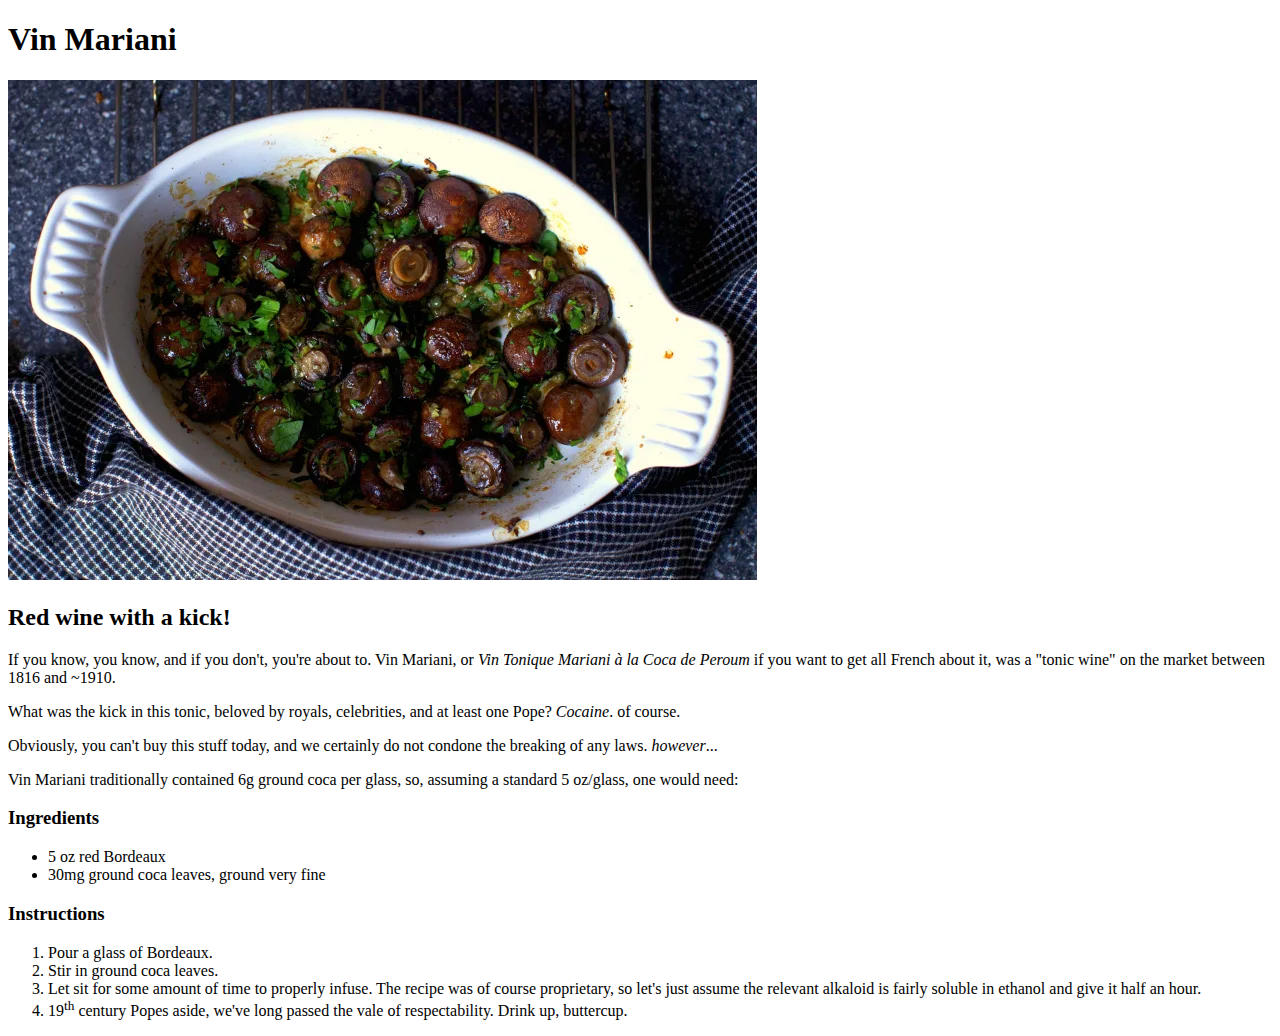
==== recipes/mariani.html @ 3e920322 "feat: Add Vin Mariani recipe" ====
<!DOCTYPE html>
<html>
    <head>
        <meta charset="utf-8">
        <meta http-equiv="X-UA-Compatible" content="IE=edge">
        <title>Vin Mariani</title>
    </head>
    <body>
        <h1>Vin Mariani</h1>
        <img src="../images/garlic-butter-roasted-mushrooms.webp" alt="Garlic butter mushrooms, ready to serve.">
        <h2>Red wine with a kick!</h2>
        <p>If you know, you know, and if you don't, you're about to. Vin Mariani, or <i>Vin Tonique Mariani à la Coca de Peroum</i> if you want to get all French about it, was a "tonic wine" on the market between 1816 and ~1910.</p>
        <p>What was the kick in this tonic, beloved by royals, celebrities, and at least one Pope? <em>Cocaine</em>. of course.</p>
        <p>Obviously, you can't buy this stuff today, and we certainly do not condone the breaking of any laws. <em>however</em>...</p>
        <p>Vin Mariani traditionally contained 6g ground coca per glass, so, assuming a standard 5 oz/glass, one would need:</p>
        <h3>Ingredients</h3>
        <ul>
            <li>5  oz red Bordeaux</li>
            <li>30mg ground coca leaves, ground very fine</li>
        </ul>
        <h3>Instructions</h3>
        <ol>
            <li>Pour a glass of Bordeaux.</li>
            <li>Stir in ground coca leaves.</li>
            <li>Let sit for some amount of time to properly infuse. The recipe was of course proprietary, so let's just assume the relevant alkaloid is fairly soluble in ethanol and give it half an hour.</li> 
            <li>19<sup>th</sup> century Popes aside, we've long passed the vale of respectability. Drink up, buttercup.</li>        
        </ol>
    </body>
</html>
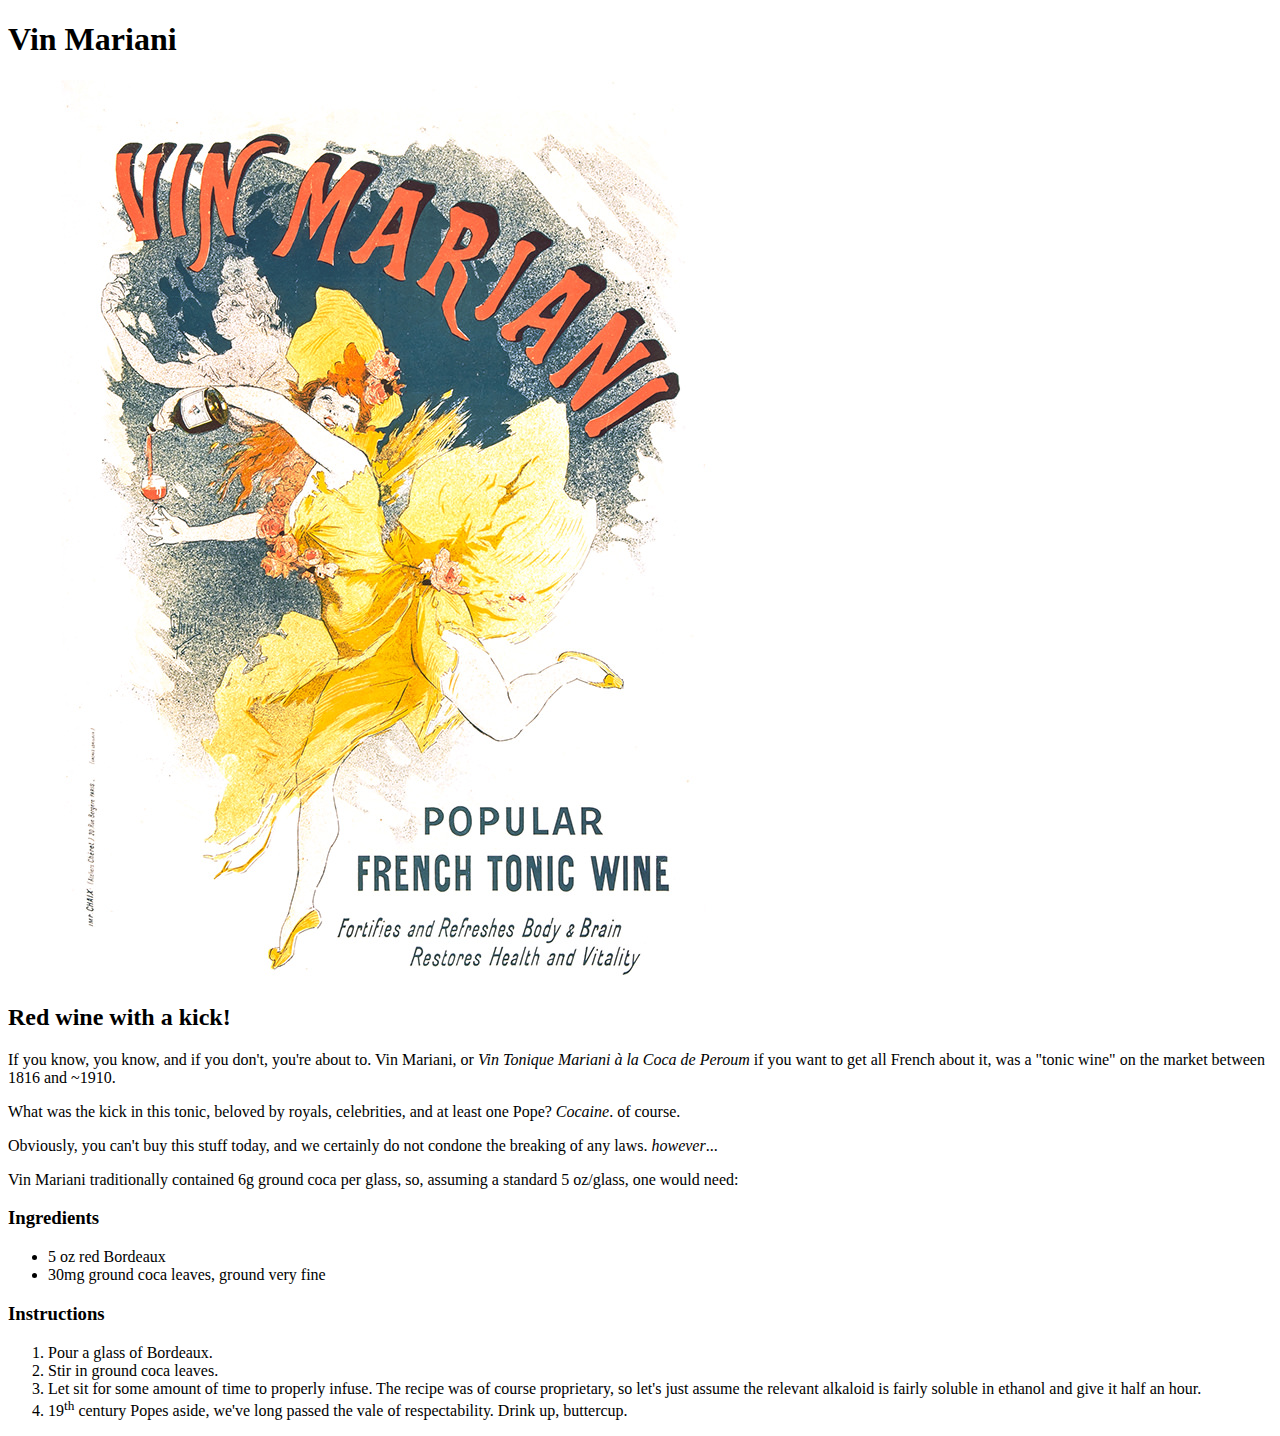
==== commit f193c6cb: "fix: Corrected links in index.html" ====
--- a/recipes/mariani.html
+++ b/recipes/mariani.html
@@ -7,7 +7,7 @@
     </head>
     <body>
         <h1>Vin Mariani</h1>
-        <img src="../images/garlic-butter-roasted-mushrooms.webp" alt="Garlic butter mushrooms, ready to serve.">
+        <img src="../images/mariani-card.jpg" alt="Garlic butter mushrooms, ready to serve.">
         <h2>Red wine with a kick!</h2>
         <p>If you know, you know, and if you don't, you're about to. Vin Mariani, or <i>Vin Tonique Mariani à la Coca de Peroum</i> if you want to get all French about it, was a "tonic wine" on the market between 1816 and ~1910.</p>
         <p>What was the kick in this tonic, beloved by royals, celebrities, and at least one Pope? <em>Cocaine</em>. of course.</p>
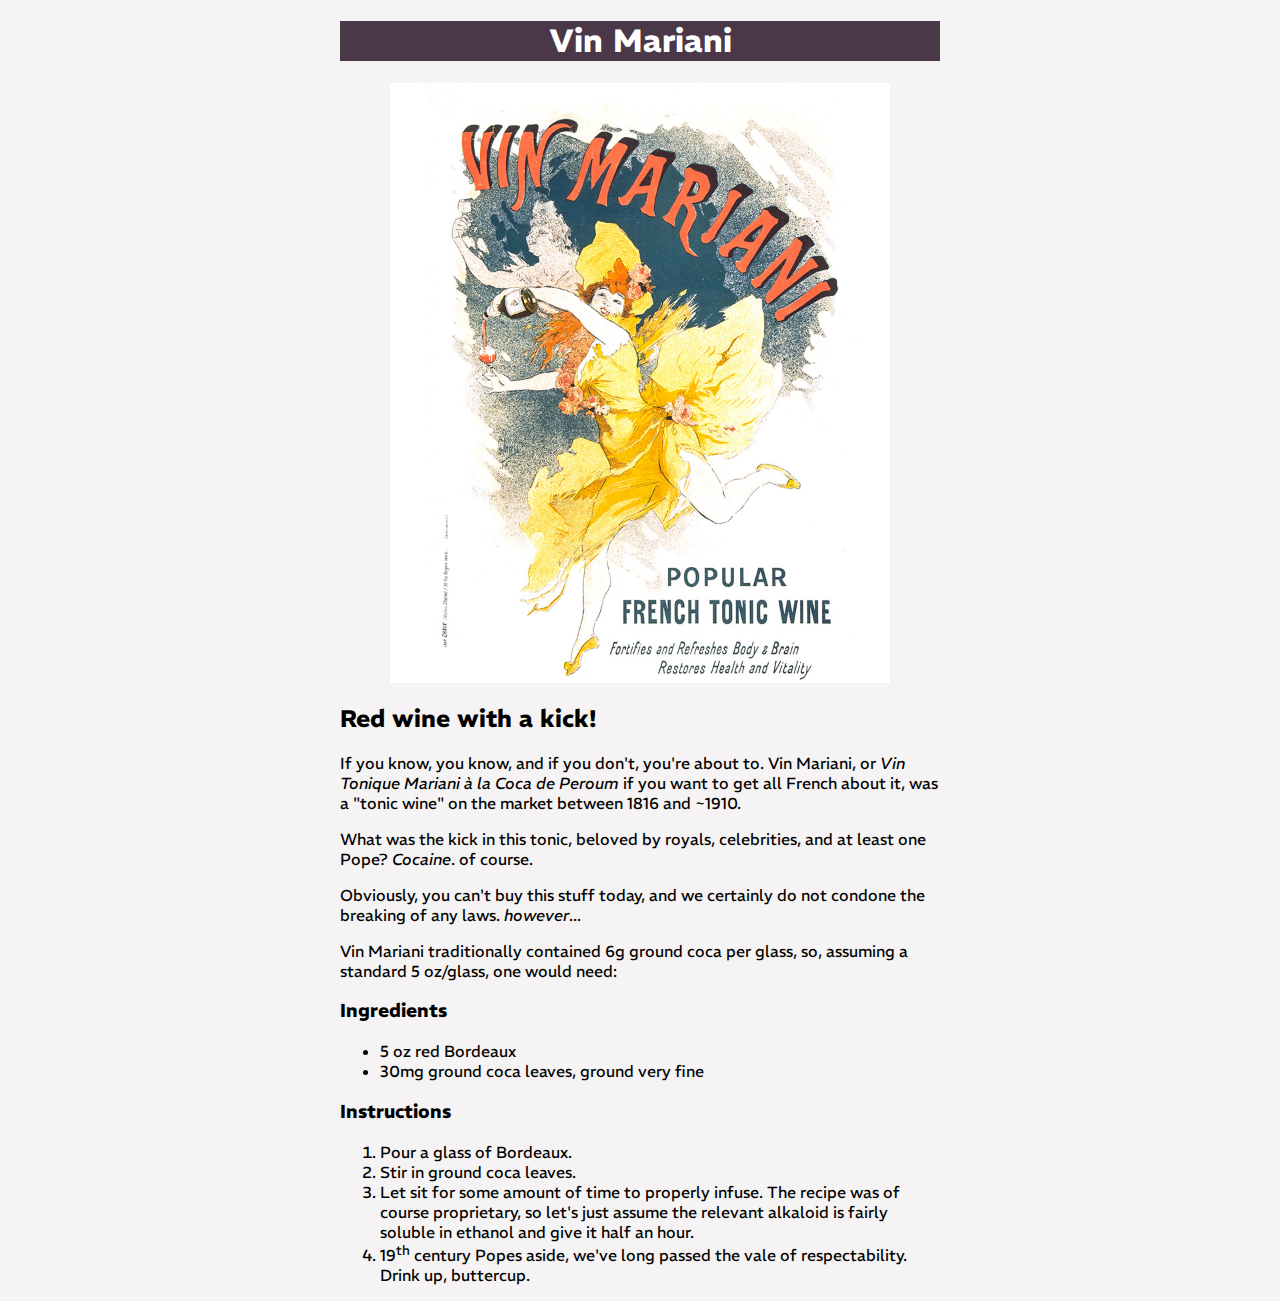
==== commit 7d54053d: "feat: do awful things with CSS" ====
--- a/recipes/mariani.html
+++ b/recipes/mariani.html
@@ -2,7 +2,7 @@
 <html>
     <head>
         <meta charset="utf-8">
-        <meta http-equiv="X-UA-Compatible" content="IE=edge">
+        <link rel="stylesheet" href="../style/style.css">
         <title>Vin Mariani</title>
     </head>
     <body>
--- a/style/style.css
+++ b/style/style.css
@@ -0,0 +1,26 @@
+@import url('https://fonts.googleapis.com/css2?family=REM&display=swap');
+
+img {
+    height: auto;
+    width: 500px;
+    display: block;
+    margin: 0 auto;
+}
+
+html  {
+    font-family: REM, sans-serif;
+    background-color: #f5f3f3;
+}
+
+body {
+    width: 600px;
+    margin: auto;
+}
+
+h1 {
+    background-color: #4a3748;
+    color: white;
+    font-size: 32px;
+    text-align: center;
+    font-weight: bold;
+}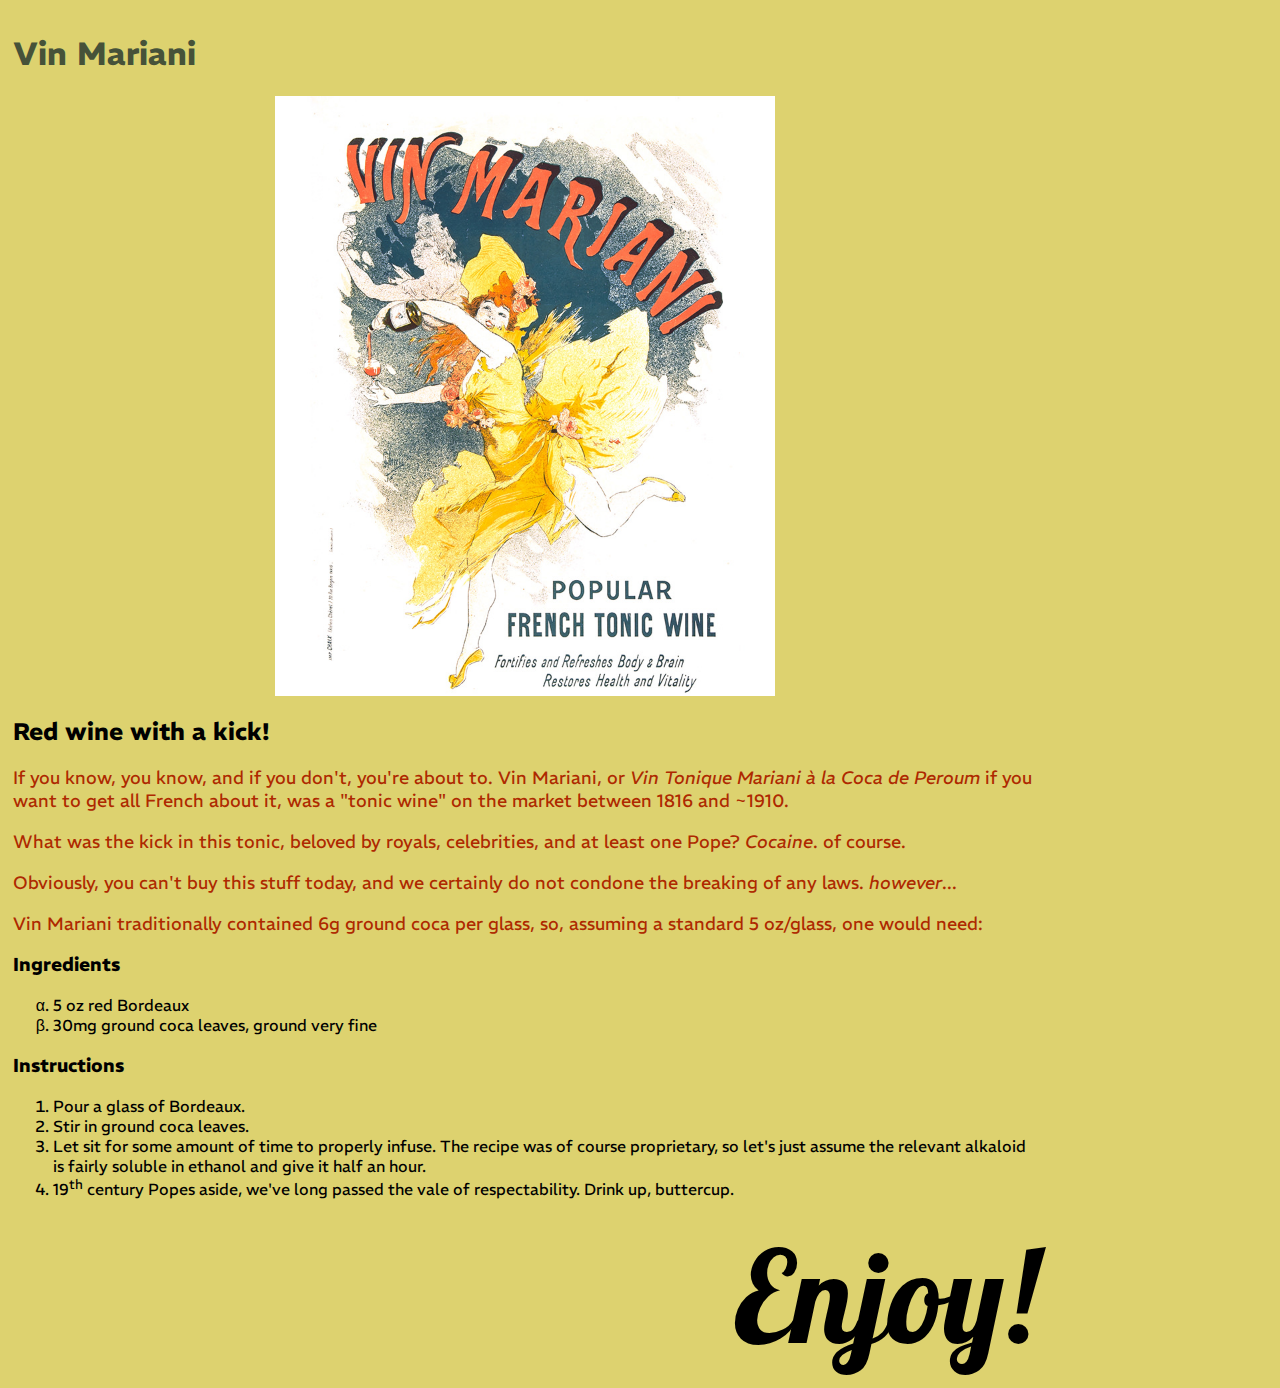
==== commit 02ecd531: "feat: So close and yet so far" ====
--- a/recipes/mariani.html
+++ b/recipes/mariani.html
@@ -25,5 +25,6 @@
             <li>Let sit for some amount of time to properly infuse. The recipe was of course proprietary, so let's just assume the relevant alkaloid is fairly soluble in ethanol and give it half an hour.</li> 
             <li>19<sup>th</sup> century Popes aside, we've long passed the vale of respectability. Drink up, buttercup.</li>        
         </ol>
+        <aside class="blow">Enjoy!</aside>
     </body>
 </html>--- a/style/style.css
+++ b/style/style.css
@@ -1,4 +1,4 @@
-@import url('https://fonts.googleapis.com/css2?family=REM&display=swap');
+@import url('https://fonts.googleapis.com/css2?family=Babylonica&family=Lobster&family=REM&family=Shrikhand&display=swap');
 
 img {
     height: auto;
@@ -7,20 +7,81 @@
     margin: 0 auto;
 }
 
-html  {
+
+body {
     font-family: REM, sans-serif;
-    background-color: #f5f3f3;
+    background-color: #ddd26f;
+    width: 80%;
+    padding: 5px;
 }
 
-body {
-    width: 600px;
-    margin: auto;
+p {
+    color: #ae2900;
+    font-size: 18px;
 }
 
 h1 {
-    background-color: #4a3748;
-    color: white;
+    color: #465239;
+
     font-size: 32px;
-    text-align: center;
     font-weight: bold;
-}+    width: fit-content;
+}
+
+.hello {
+    font-family: 'Shrikhand', cursive;
+    font-weight: 400;
+}
+
+section {
+    display: flex;
+    height: auto;
+    flex-flow: row wrap;
+    text-align: right;
+}
+
+ul {
+    list-style-type: lower-greek;
+}
+
+
+article {
+    width: 300px;
+    display: inline-flex;
+    background-color: #d5c73f;
+    flex-flow: row wrap;
+    margin: 25px;
+}
+
+article img {
+    width: 128px;
+    margin-left: 0;
+    height: auto;
+    justify-items: flex-start;
+}
+
+
+article a {
+    margin-right: 10px;
+    margin-top: 10px;
+}
+
+a:link {
+    color: #573d20;
+    text-decoration: none;
+}
+
+a:hover {
+    text-decoration: underline;
+}
+
+a:visited {
+    color: #d65739;
+    text-decoration: none;
+}
+
+aside {
+    font-family: 'Lobster', cursive;
+    font-size: 8em;
+    text-align: right;
+}
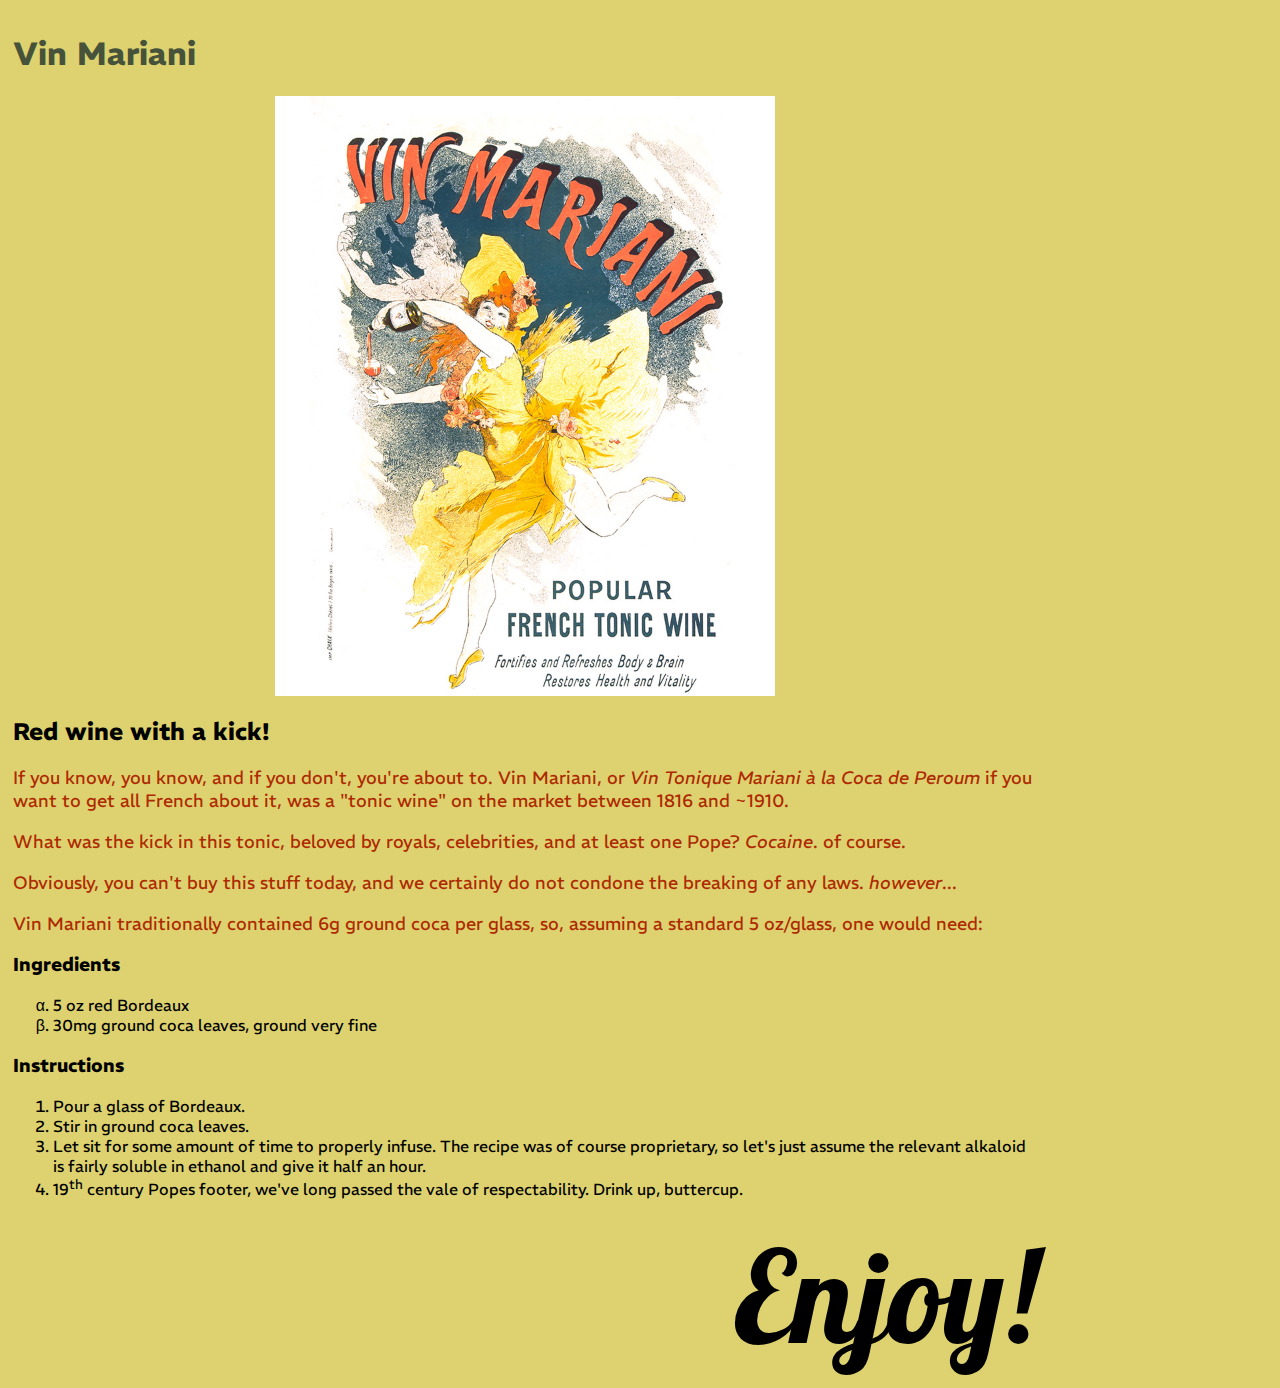
==== commit 6e943862: "fix: Turned footers into actual <footer>s" ====
--- a/recipes/mariani.html
+++ b/recipes/mariani.html
@@ -23,8 +23,8 @@
             <li>Pour a glass of Bordeaux.</li>
             <li>Stir in ground coca leaves.</li>
             <li>Let sit for some amount of time to properly infuse. The recipe was of course proprietary, so let's just assume the relevant alkaloid is fairly soluble in ethanol and give it half an hour.</li> 
-            <li>19<sup>th</sup> century Popes aside, we've long passed the vale of respectability. Drink up, buttercup.</li>        
+            <li>19<sup>th</sup> century Popes footer, we've long passed the vale of respectability. Drink up, buttercup.</li>        
         </ol>
-        <aside class="blow">Enjoy!</aside>
+        <footer class="blow">Enjoy!</footer>
     </body>
 </html>--- a/style/style.css
+++ b/style/style.css
@@ -31,13 +31,6 @@
 .hello {
     font-family: 'Shrikhand', cursive;
     font-weight: 400;
-}
-
-section {
-    display: flex;
-    height: auto;
-    flex-flow: row wrap;
-    text-align: right;
 }
 
 ul {
@@ -80,7 +73,7 @@
     text-decoration: none;
 }
 
-aside {
+footer {
     font-family: 'Lobster', cursive;
     font-size: 8em;
     text-align: right;
